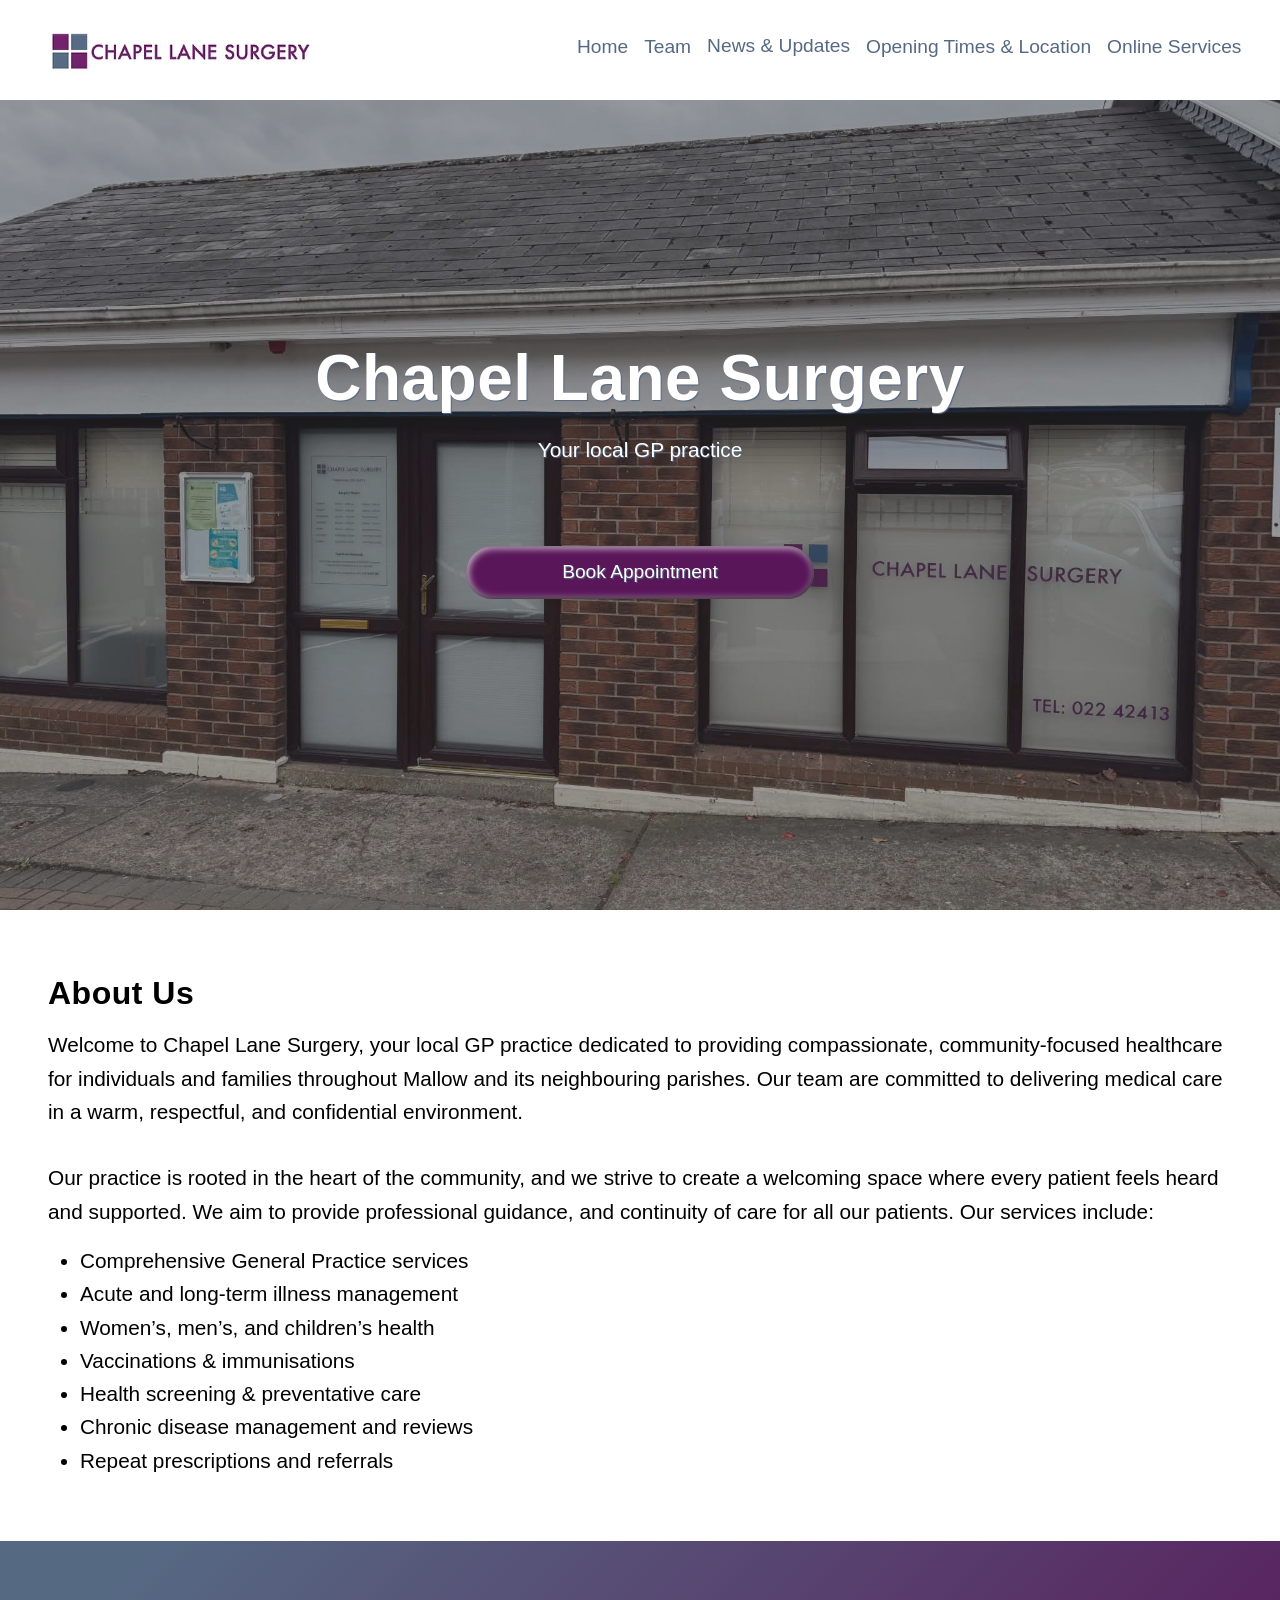
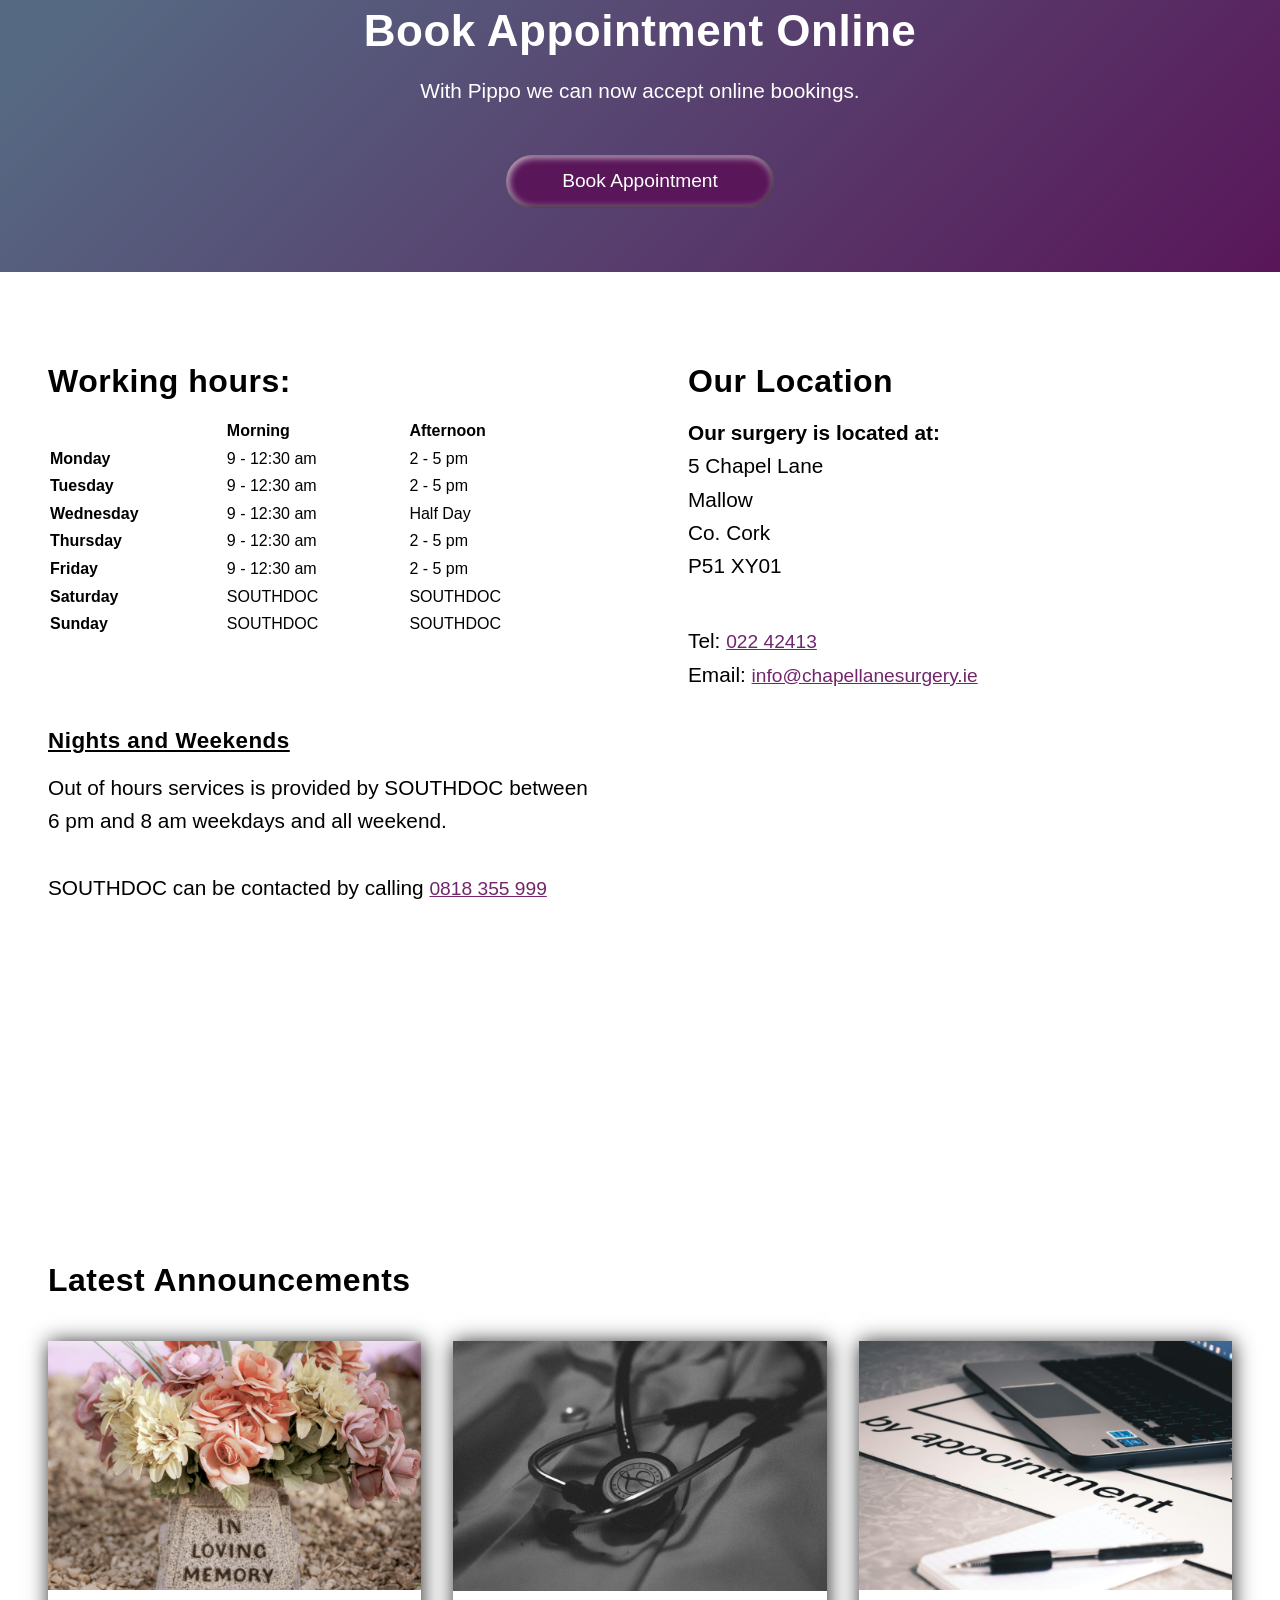
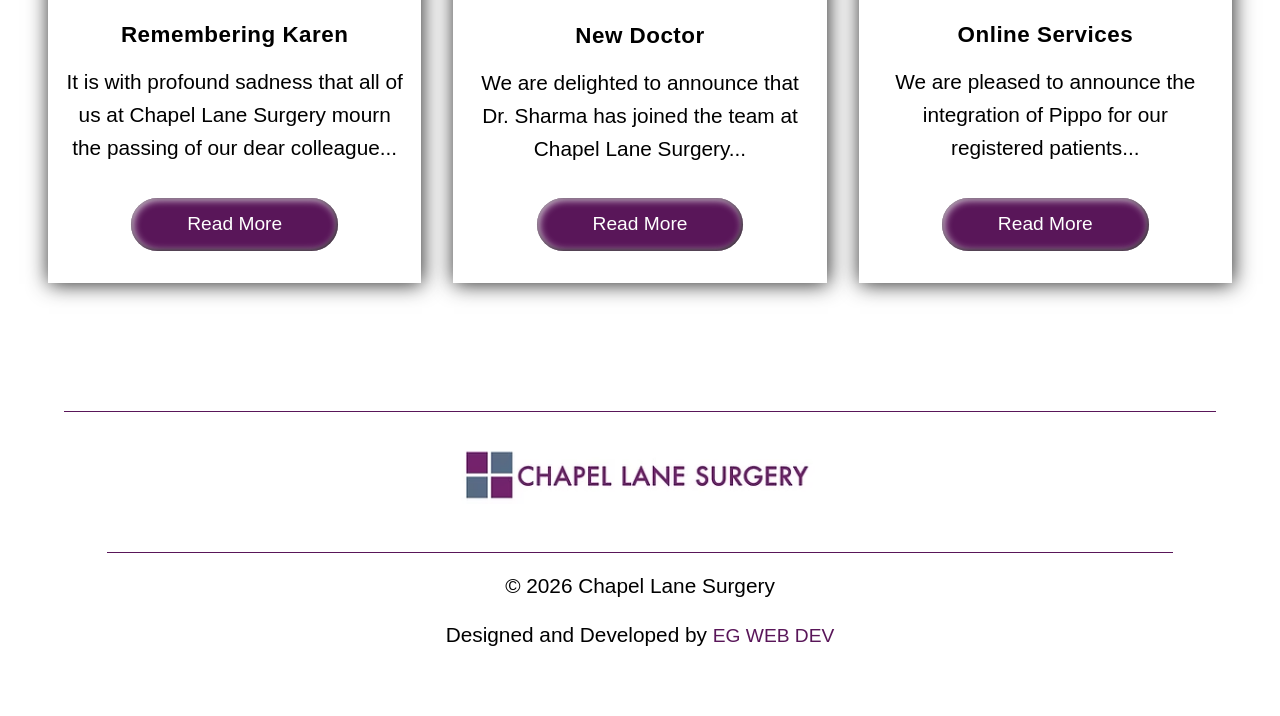
==== index.html @ 1256670a "Chapel Lane Surgery Demo" ====
<!DOCTYPE html>
<html lang="en">
    <head>

        <meta charset="UTF-8">
        <meta name="viewport" content="width=device-width, initial-scale=1.0">
        <meta name="description" content="">

        <!-- Open Graph / Social Preview -->
        <meta property="og:title" content="Chapel Lane Surgery | Home">
        <meta property="og:description" content="">
        <meta property="og:image" content="">
        <meta property="og:url" content="">
        <meta property="og:type" content="website">

        <link rel="icon" type="image/x-icon" href="">

        <link rel="canonical" href="" />
        
        <title>Chapel Lane Surgery | Mallow</title>

        <link rel="stylesheet" href="styles.css">
        <script src="/scripts/nav.js" defer></script>
        
        <!-- cookieyes banner --> 
         <script id="cookieyes" type="text/javascript" src="https://cdn-cookieyes.com/client_data/cb55a42185358881bd622efcc447b700/script.js"></script> 

    </head>

    <body>
        <header class="site-nav">

            <div class="site-nav__container container">
                
                <a href="/" class="site-nav__brand">
                    <img class="site-nav__logo" src="/assets/logos/cl-logo.avif" alt="Chapel Lane Surgery Logo">
                </a>

                <nav class="site-nav__links" id="primary-navigation" aria-label="Primary navigation">
                    <ul>
                        <li><a href="/">Home</a></li>
                        <li><a href="/team/">Team</a></li>
                        <li class="has-submenu">
                            <a href="#">News & Updates</a>
                            <button class="submenu-toggle" aria-expanded="false" aria-controls="lifestyle-submenu">
                                <span class="submenu-arrow" aria-hidden="true">▾</span>
                                <span class="sr-only">Toggle News and Updates submenu</span>
                            </button>
                            <ul class="sub-menu" id="lifestyle-submenu">
                                <li><a href="#">Remembering Karen</a></li>
                                <li><a href="#">New Doctor</a></li>
                                <li><a href="#">Patient Information & Resources</a></li>
                            </ul>
                        </li>
                        <li><a href="#">Opening Times & Location</a></li>
                        <li><a href="#">Online Services</a></li>
                    </ul>
                </nav>

                <button class="site-nav__toggle" aria-label="Toggle navigation" aria-controls="primary-navigation" aria-expanded="false"> 
                    <span></span>
                    <span></span>
                    <span></span>
                </button>

            </div>
            <div class="site-nav__overlay" aria-hidden="true"></div>
        
        </header>

        <main>
            <!--------------------------------------------------------------- HERO ------------------------------------------------------------------>
            <section class="hero-section section">
                <img src="/assets/images/cls-hero.jpg" alt="Chapel Lane Surgery Background Image">
                <div class="hero-overlay"></div>
                <div class="hero-content container">
                    <h1>Chapel Lane Surgery</h1>
                    <p>Your local GP practice</p>
                    <div class="hero-buttons">
                        <a class="primary-btn" href="#">Book Appointment</a>
                    </div>
                </div>
            </section>

            <section class="section content">
                <div class="container">

                    <h3>About Us</h3>

                    <p>
                        Welcome to Chapel Lane Surgery, your local GP practice dedicated to providing compassionate, community-focused healthcare for individuals and families throughout Mallow and its neighbouring parishes. Our team are committed to delivering medical care in a warm, respectful, and confidential environment.
                        <br><br>
                        Our practice is rooted in the heart of the community, and we strive to create a welcoming space where every patient feels heard and supported. We aim to provide professional guidance, and continuity of care for all our patients.  Our services include: 
                    </p>

                    <ul>
                        <li>Comprehensive General Practice services</li>
                        <li>Acute and long-term illness management</li>
                        <li>Women’s, men’s, and children’s health</li>
                        <li>Vaccinations & immunisations</li>
                        <li>Health screening & preventative care</li>
                        <li>Chronic disease management and reviews</li>
                        <li>Repeat prescriptions and referrals</li>
                    </ul>

                </div>
            </section>

            <section class="section cta">
                <div class="container">
                    <h2>Book Appointment Online</h2>
                    <p>With Pippo we can now accept online bookings.</p>
                    <a class="primary-btn" href="#">Book Appointment</a>
                </div>
            </section>

            <section class="section time-place">
                <div class="container">

                    <div class="hours">
                        <br>
                        <h3>Working hours:</h3>

                        <table>
                            <tr>
                                <th></th>
                                <th>Morning</th>
                                <th>Afternoon</th>
                            </tr>
                            <tr>
                                <th>Monday</th>
                                <td>9 - 12:30 am</td>
                                <td>2 - 5 pm</td>
                            </tr>
                            <tr>
                                <th>Tuesday</th>
                                <td>9 - 12:30 am</td>
                                <td>2 - 5 pm</td>
                            </tr>
                            <tr>
                                <th>Wednesday</th>
                                <td>9 - 12:30 am</td>
                                <td>Half Day</td>
                            </tr>
                            <tr>
                                <th>Thursday</th>
                                <td>9 - 12:30 am</td>
                                <td>2 - 5 pm</td>
                            </tr>
                            <tr>
                                <th>Friday</th>
                                <td>9 - 12:30 am</td>
                                <td>2 - 5 pm</td>
                            </tr>
                            <tr>
                                <th>Saturday</th>
                                <td>SOUTHDOC</td>
                                <td>SOUTHDOC</td>
                            </tr>
                            <tr>
                                <th>Sunday</th>
                                <td>SOUTHDOC</td>
                                <td>SOUTHDOC</td>
                            </tr>
                        </table>

                        <br>

                        <h4 style="text-decoration: underline;">Nights and Weekends</h4>

                        <p>
                            Out of hours services is provided by SOUTHDOC between 6 pm and 8 am weekdays and all weekend. 
                            <br><br>
                            ​SOUTHDOC can be contacted by calling
                            <a href="tel:0818 355 999">0818 355 999</a>
                        </p>

                    </div>

                    <div class="location">
                        <br>
                        <h3>Our Location</h3>

                        <p>
                            <strong>Our surgery is located at:</strong>
                            <br>
                            5 Chapel Lane
                            <br>
                            Mallow
                            <br>
                            Co. Cork
                            <br>
                            P51 XY01
                        </p>
                        <br>
                        <p>
                            Tel: <a href="tel:022 42413">022 42413</a>
                            <br>
                            Email: <a href="mailto:info@chapellanesurgery.ie">info@chapellanesurgery.ie</a>
                        </p>

                        <br>

                        <iframe src="https://www.google.com/maps/embed?pb=!1m18!1m12!1m3!1d9795.115748585513!2d-8.656436821567349!3d52.13834262126197!2m3!1f0!2f0!3f0!3m2!1i1024!2i768!4f13.1!3m3!1m2!1s0x4844b957affeefcd%3A0x4a08fc8b5f318fdd!2sMallow%2C%20Co.%20Cork%2C%20P51%20XY01!5e0!3m2!1sen!2sie!4v1789084413002!5m2!1sen!2sie" 
                        style="border:0;" 
                        allowfullscreen="" 
                        loading="lazy" 
                        referrerpolicy="strict-origin-when-cross-origin"></iframe>
                    </div>
                </div>
            </section>

            <section class="announcments-section section">
                <div class="container">
                    <h3>Latest Announcements</h3>

                    <br>
                    <div class="announcements-flex">
                        <div class="card">
                            <img src="/assets/images/memory.jpg" alt="">
                            <div class="card-text">
                                <h4>Remembering Karen</h4>
                                <p>It is with profound sadness that all of us at Chapel Lane Surgery mourn the passing of our dear colleague...</p>
                                <a class="primary-btn" href="#">Read More</a>
                            </div>
                        </div>
                        <div class="card">
                            <img src="/assets/images/new-doc.jpg" alt="">
                            <div class="card-text">
                                <h4>New Doctor</h4>
                                <p>We are delighted to announce that Dr. Sharma has joined the team at Chapel Lane Surgery...</p>
                                <a class="primary-btn" href="#">Read More</a>
                            </div>
                        </div>
                        <div class="card">
                            <img src="/assets/images/booking.jpg" alt="">
                            <div class="card-text">
                                <h4>Online Services</h4>
                                <p>We are pleased to announce the integration of Pippo for our registered patients...</p>
                                <a class="primary-btn" href="#">Read More</a>
                            </div>
                        </div>
                    </div>
                </div>
            </section>

        </main>

        <footer class="section">
            <div class="container">
                <img src="/assets/logos/cl-logo.avif" alt="">
                
                

                <div class="footer-footnote">
                    <p>© 2026 Chapel Lane Surgery</p>
                    <p>Designed and Developed by <a href="https://eg-webdev.com">EG WEB DEV</a></p>
                </div>
            </div>
        </footer>
    </body>
</html>
---- styles.css ----
/*---------------------------------------------------------- BASE CSS ----------------------------------------------------------------------------------------------------- */

/* ---------------------------- CSS RESET ------------------------------- */
*, *::before, *::after {
    box-sizing: border-box;
}

* {
    margin: 0;
    padding: 0;
}

html {
    scroll-behavior: smooth;
    overflow-x: hidden;
}

body {
    min-height: 100dvh;
    overflow-y: hidden;
}

/* ---------------------------- ELEMENTS ------------------------------- */
img {
    max-width: 100%;
    height: auto;
    display: block;
}

ul, ol {
    list-style: none;
}

h1, h2, h3, h4, h5, h6 {
    text-wrap: balance;
}

a:focus {
    outline: 2px solid #1E1E1E;
    outline-offset: 2px;
}

button {
    cursor: pointer;
    border: none;
    background: none;
    font-family: inherit;
}

/* ---------------------------- FONTS ------------------------------- */

/* =====================
   MANROPE
===================== */

@font-face {
    font-family: "Manrope";
    src: url("../assets/fonts/manrope-extrabold-webfont.woff2") format("woff2");
    font-weight: 800;
    font-style: normal;
    font-display: swap;
}

/* =====================
   INTER
===================== */

@font-face {
    font-family: "Inter";
    src: url("../assets/fonts/inter-regular-webfont.woff2") format("woff2");
    font-weight: 400;
    font-style: normal;
    font-display: swap;
}

@font-face {
    font-family: "Inter";
    src: url("../assets/fonts/inter-medium-webfont.woff2") format("woff2");
    font-weight: 500;
    font-style: normal;
    font-display: swap;
}

@font-face {
    font-family: "Inter";
    src: url("../assets/fonts/inter-semibold-webfont.woff2") format("woff2");
    font-weight: 600;
    font-style: normal;
    font-display: swap;
}

/* ---------------------------- VARIABLES ------------------------------- */
:root {
    /* Updated Colors */
    --color-primary: #566983;       /* Dark Forest Green: Deeper and more refined for headings and main elements */
    --color-secondary: White;     /* Creamy Off-White: A warmer background choice to soften the palette */
    --color-accent: #591659;       /* Muted Antique Gold: Closely matches the logo's metallic gold for buttons and CTAs */
    --color-accent-alt: #72256d;     /* Darker Gold: For a richer, secondary accent */
    --color-section-soft: White;   /* Warm Taupe: A complementary neutral for softer section backgrounds */
    --color-neutral-light: #FFFFFF;  /* Pure White: Main background fallback */
    --color-neutral-dark: #262626;   /* Deep Charcoal: Refined dark text color */
    --color-cards: #bfc7c1;              /* For muted text */

    /* Updated Gradient */
    --gradient-primary: linear-gradient(135deg, #566983 10%, #591659 100%); /* Smooth transition from Forest Green to Antique Gold */

    /* Typography */
    --font-primary: 'Manrope', sans-serif;   /* Used for bold headings and attention-grabbing elements */
    --font-secondary: 'Inter', sans-serif;    /* Used for body text, UI components, and readability */

    --font-weight-regular: 400;
    --font-weight-medium: 500;
    --font-weight-bold: 700;

    /* Font Sizes */
    --fs-h1: 2.8rem;
    --fs-h2: 2.25rem;
    --fs-h3: 1.75rem;
    --fs-h4: 1.5rem;
    --fs-h5: 1.25rem;
    --fs-h6: 1rem;
    --fs-body: 1rem;
    --fs-small: 0.875rem;

    /* Line Heights */
    --lh-h1: 1.2;
    --lh-h2: 1.3;
    --lh-h3: 1.35;
    --lh-body: 1.6;

    /* Letter Spacing */
    --ls-heading: 0.5px;
    --ls-body: 0px;

    /* Layout / UI */
    --container-width: 1920px;
    --container-padding: 1rem;
    --section-heading-padding: 1rem;
    --radius: 45px;
    --small-radius: 10px;
    --shadow: 1px 1px 5px rgba(0,0,0,0.2);


    /* Layering */
    --layer-base: 1;
    --layer-nav: 100;
    --layer-overlay: 200;
    --layer-toggle: 300;
    --layer-menu: 250;

    /* Section spacing */
    --space-section: 3rem;
    --space-section-lg: 6rem;

    --section-heading-padding: 1rem;

    /* UI */
    --header-height: 100px;
    --logo-size: 120px;
    --icon-size: 84px;

    /* Transitions */
    --transition-fast: 0.2s ease;
    --transition-medium: 0.3s ease;
    --transition-slow: 0.5s ease;
}

/* ---------------------------- TYPOGRAPHY ------------------------------- */
body {
    font-family: var(--font-secondary);
    font-weight: var(--font-weight-regular);
    font-size: var(--fs-body);
    line-height: var(--lh-body);
    letter-spacing: var(--ls-body);
    color: var(--color-text);
    background-color: var(--color-main-bg);
    padding-top: var(--header-height);
}

h1,h2,h3,h4,h5,h6 {
    font-family: var(--font-primary);
    font-weight: var(--font-weight-bold);
    line-height: 1.2;
    letter-spacing: var(--ls-heading);
    color: var(--color-text);
    margin-bottom: 1rem;
}

p {
    margin-bottom: 1rem;
}

h1 {
    font-size: var(--fs-h1);
}

h2 {
    font-size: var(--fs-h2);
}

h3 {
    font-size: var(--fs-h3);
}

h4 {
    font-size: var(--fs-h4);
}

h5 {
    font-size: var(--fs-h5);
}

p {
    font-size: var(--fs-body);
}

ul {
    font-size: var(--fs-body);
}

li {
    font-size: var(--fs-body);
}

.sub-text {
    color: var(--color-text-muted);
    font-size: var(--fs-h5);
    font-family: var(--font-secondary);
}

/* ---------------------------- LAYOUT SYSTEM ------------------------------- */

/* Horizontal container ONLY */
.container {
    width: 100%;
    max-width: var(--container-width);
    margin-inline: auto;
    padding-inline: var(--container-padding);
}

/* Vertical spacing (sections) */
.section {
    padding-block: var(--space-section);
}

.section-lg {
    padding-block: var(--space-section-lg);
}

/* Section headings */
.section-heading {
    margin-bottom: var(--section-heading-padding);
}

/* Header height */
header {
    height: var(--header-height);
}

/* ---------------------------- IMAGES ------------------------------- */
img {
    display: block;
    max-width: 100%;
}

/* ---------------------------- UTILITIES ------------------------------- */
.flex {
    display: flex;
}

.flex-center {
    display: flex;
    align-items: center;
    justify-content: center;
}

.text-center {
    text-align: center;
}

.section.content ul{
    list-style: disc;
    margin-left: 2rem;
}

/* ---------------------------- RESPONSIVE ------------------------------- */

/* Tablet */
@media (min-width: 768px) {
    :root {
        --container-padding: 2rem;
        --space-section: 5rem;
        --space-section-lg: 7rem;

        --fs-h1: 3.5rem;
        --fs-h2: 2.5rem;
        --fs-h3: 2rem;
    }

    a {
        font-size: 1.1rem;
    }

    p {
        font-size: 1.2rem;
    }
}

/* Desktop */
@media (min-width: 1024px) {
    :root {
        --container-padding: 3rem;
        --space-section: 4rem;
        --space-section-lg: 8rem;

        --fs-h1: 4rem;
        --fs-h2: 2.75rem;
        --fs-h3: 2rem;
        --fs-h4: 1.4rem;
    }

    a {
        font-size: 1.2rem;
    }

    p, li {
        font-size: 1.3rem;
    }
}

/* Large screens */
@media (min-width: 1440px) {
    :root {
        --container-padding: 4rem;
    }

    h1 { font-size: 4.5rem; }
    h2 { font-size: 3rem; }
    h3 { font-size: 2.5rem; }

    a { font-size: 1.6rem; }
    p,li { font-size: 1.4rem; }
}

@media (min-width: 1920px) {
    :root {
        --container-padding: 0;
        --container-width: 1600px;
    }

    h1 { font-size: 4.5rem; }
    h2 { font-size: 3rem; }
    h3 { font-size: 2rem; }
    h4 {font-size: 1.8rem;}

    a { font-size: 1.6rem; }
    p,li { font-size: 1.4rem; }
}

/* Mobile utilities */
@media (max-width: 767px) {
    .flex {
        flex-direction: column;
    }
}

/* ================================================================   COMPONENTS CSS ================================================================================= */

/* --------------------- Buttons ------------------- */

.primary-btn {
    background: var(--color-accent);
    color: var(--color-neutral-light);
    cursor: pointer;
    
    min-width: 170px;

    padding: 0.7rem 3.5rem;

    text-align: center;
    text-decoration: none;
    font-weight: var(--font-weight-medium);
    
    border-radius: var(--radius);

    box-shadow: inset -1px -1px 4px var(--color-neutral-dark),
    inset 1px 1px 8px var(--color-neutral-light);

    transition: background var(--transition-medium), scale var(--transition-medium), color var(--transition-medium) ;
}

.primary-btn:hover {
    background: var(--color-primary);
    scale: 1.1;
    color: var(--color-neutral-light);
}


.shop-btn {
    background: var(--color-primary);
    color: var(--color-neutral-light);
    
    

    padding: 0.7rem 3.5rem;

    text-align: center;
    text-decoration: none;
    font-weight: var(--font-weight-medium);
    
    border-radius: var(--radius);

    box-shadow: inset -1px -1px 4px var(--color-neutral-dark),
    inset 1px 1px 8px var(--color-neutral-light);

    transition: background var(--transition-medium), scale var(--transition-medium), color var(--transition-medium) ;
}

.shop-btn:hover {
    background: var(--color-accent);
    scale: 1.1;
    color: var(--color-neutral-dark);
}

/* --------------------- CTA ------------------- */

section.cta {
    background: var(--gradient-primary);
}

.cta div {
    display: flex;
    flex-direction: column;
    align-items: center;
    margin: 0 auto;
    text-align: center;
    color: white;
}

.cta div p{
    padding-bottom: 2rem;
}

/* --------------------- Table ------------------- */

table {
    width: 100%;
}

table th {
    text-align: left;
}

.location iframe {
    width: 100%;
    height: 20rem;
}

body a {
    color: #72256d;
}

/* --------------------- Announcments ------------------- */

.announcements-flex {
    display: grid;
    grid-template-columns: repeat(1, 1fr);
    flex-direction: column;
    gap: 2rem;
}

.card {
    display: flex;
    flex-direction: column;
    gap: 1rem;
    border: 0px solid #1E1E1E ;
    box-shadow: 1px 1px 20px #262626;
}

.card img {
    height: 250px;
    width: 100%;
    object-fit: cover;
}

.card-text {
    display: flex;
    flex-direction: column;
    padding: 1rem;
    text-align: center;
    padding-bottom: 2rem;
    flex-grow: 1; /* Fills the remaining card space */
    height: 100%;
}

.card-text .primary-btn {
    margin-top: auto; /* Pushes the button to the bottom */
    align-self: center; /* Adjust to center or stretch if preferred */
}

.card-text p {
    padding-bottom: 1rem;
}


@media(min-width: 1024px) {
    .announcements-flex{
        grid-template-columns: repeat(3, 1fr);
    }

    .time-place .container{
        display: flex;
        flex-direction: row;
        gap: 6rem;
    }

    .hours {
        display: flex;
        flex-direction: column;
        flex: 1;
    }

    .hours h4 {
        padding-top: 4rem;
    }

    .location {
        display: flex;
        flex-direction: column;
        flex: 1;
    }

    .location iframe {
        width: 80%;
        height: 25rem;
    }
}


/* ================================================================   NAV CSS ================================================================================= */



.site-nav {
    position: fixed;
    top: 0;
    left: 0;
    z-index: var(--layer-nav);
    background: var(--color-secondary);
    display: flex;
    width: 100%;
}

.site-nav__container {
    display: flex;
    justify-content: space-between;
    align-items: center;
    width: 100%;
    max-width: 1600px;
    margin-inline: auto;
    padding-inline: clamp(1rem, 3vw, 4rem);
}


/* -------------------------
   LOGO
------------------------- */
.site-nav__logo {
    height: 45px;
    width: auto;
}

/* ================= NAV STATE ================= */
body.open-nav {
    overflow: hidden;
}

/* -------------------------
   NAV PANEL (MOBILE)
------------------------- */
.site-nav__links {
    position: fixed;
    top: 0;
    right: 0;

    width: 70%;
    height: 100dvh;

    display: flex;
    flex-direction: column;


    background: var(--color-secondary);

    will-change: transform;
    transform: translateX(100%);
    opacity: 0;
    visibility: hidden;
    pointer-events: none;

    transition: transform var(--transition-medium),
                opacity var(--transition-medium),
                visibility 0s;

    z-index: var(--layer-menu);

    /* ADD THESE */
    overflow-y: auto;
    -webkit-overflow-scrolling: touch;
    overscroll-behavior: contain;

    padding-bottom: 4rem;
}

.site-nav__links ul {
    display: flex;
    flex-direction: column;
    gap: 1rem;
    width: 100%;
    align-items: flex-start;
    padding-left: 2rem;
    padding-top: 8rem;
}



/* OPEN STATE */
.site-nav.open-nav .site-nav__links {
    transform: translateX(0);
    opacity: 1;
    visibility: visible;
    pointer-events: auto;
}

.site-nav__links a:focus-visible {
    outline: 2px solid #fff;
    outline-offset: 4px;
}

.site-nav__links a {
    color: var(--color-accent);
    text-decoration: none;
    transition: opacity 0.2s ease;
    font-weight: 500;
}

.site-nav__links > ul > li {
    border-bottom: 1px solid var(--color-neutral-dark);
    padding-bottom: 0.5rem;
    width: 90%;
}

.site-nav__links .sub-menu li {
    border-bottom: 1px solid var(--color-accent-alt);
    padding-bottom: 0.5rem;
    /* Move the whole item 2rem from the left */
    margin-left: 2rem; 
    /* Shrink the width so the border stops 2rem from the right */
    width: calc(100% - 2rem);
}

.site-nav__links .sub-menu li:last-child {
    border-bottom: none;
}

.site-nav__links li:last-child {
    border-bottom: none;
}

.site-nav__links a:hover {
    opacity: 0.7;
    color: var(--color-accent-alt);
}

/* -------------------------
   OVERLAY
------------------------- */
.site-nav__overlay {
    position: fixed;
    inset: 0;

    background: rgba(0, 0, 0, 0.4);

    opacity: 0;
    visibility: hidden;
    pointer-events: none;

    transition: opacity var(--transition-medium),
                visibility 0s;

    z-index: var(--layer-overlay);
}

.site-nav.open-nav .site-nav__overlay {
    opacity: 1;
    visibility: visible;
    pointer-events: auto;
}

/* -------------------------
   HAMBURGER BUTTON
------------------------- */
.site-nav__toggle {
    position: relative;

    display: flex;
    flex-direction: column;
    gap: 0.5rem;
    transform-origin: center;

    z-index: var(--layer-toggle);
}

.site-nav__toggle span {
    height: 3px;
    width: 32px;
    background-color: var(--color-accent-alt);
    transition: transform 0.3s ease,
                opacity 0.3s ease,
                background-color 0.3s ease;
}

.site-nav.open-nav .site-nav__toggle span:nth-child(1) {
    transform: translateY(11px) rotate(-45deg);
    background-color: var(--color-accent);
}

.site-nav.open-nav .site-nav__toggle span:nth-child(2) {
    transform: scale(0);
    opacity: 0;
}

.site-nav.open-nav .site-nav__toggle span:nth-child(3) {
    transform: translateY(-11px) rotate(45deg);
    background-color: var(--color-accent);
}

/* ----------------------------------------------------------------------- SUBMENU ---------------------------------------------------------------- */

/* Make the li a positioning context so the button sits beside the link */
.site-nav__links .has-submenu {
    position: relative;
}

.site-nav__links .has-submenu > a {
    display: inline-block;
}

/* The toggle button, placed on the right */
.submenu-toggle {
    position: absolute;
    top: 0;
    right: 0;

    background: none;
    border: none;
    padding: 0.5em 1em;
    cursor: pointer;
    display: flex;
    align-items: center;
    justify-content: center;
}

.submenu-arrow {
    display: inline-block;
    font-size: 2.1rem;
    transition: transform 0.25s ease;
    color: var(--color-accent);
    padding: 0;
    margin: -1rem 0 0 0;
}

/* Rotate arrow when expanded */
.submenu-toggle[aria-expanded="true"] .submenu-arrow {
    transform: rotate(180deg);
}

/* Submenu collapsed by default */
.site-nav__links .sub-menu {
    list-style: none;
    margin: 0;
    padding: 0;
    max-height: 0;
    overflow: hidden;
    transition: max-height 0.3s ease;
}

/* Expanded state */
.site-nav__links .sub-menu.is-open {
    max-height: 600px; /* large enough to fit all items */
    padding-top: 1rem;
}

/* Visually hidden helper text for the button label */
.sr-only {
    position: absolute;
    width: 1px;
    height: 1px;
    padding: 0;
    margin: -1px;
    overflow: hidden;
    clip: rect(0, 0, 0, 0);
    white-space: nowrap;
    border: 0;
}


@media (max-width: 768px) {

    /* Remove last decor line from the menu */
    .site-nav__links li:last-child a::after {
    display: none;
    }

}

@media (min-width: 1024px) {


    .site-nav__toggle {
        display: none;
    }

    /* RESET MOBILE MENU INTO DESKTOP NAV */
    .site-nav__links {
        position: static;
        transform: none;
        opacity: 1;
        visibility: visible;
        pointer-events: auto;

        width: auto;
        height: auto;

        background: transparent;

        justify-content: flex-end;
        align-items: center;
    }

    .site-nav__links ul {
        flex-direction: row;
        gap: 1rem;
    }


    /* disable overlay on desktop */
    .site-nav__overlay {
        display: none;
    }

    /* underline animation */

    .site-nav__links a {
        position: relative;
        color: var(--color-primary);

        transition: opacity 0.2s ease;
    }

    .site-nav__links a::after {
        content: "";

        position: absolute;
        left: 0;
        bottom: -12px;

        width: 100%;
        height: 2px;

        background-color: var(--color-accent);

        transform: scaleX(0);
        transform-origin: left;

        transition: transform 0.3s ease;
    }

    .site-nav__links a:hover::after,
    .site-nav__links a:focus-visible::after,
    .site-nav__links a.active::after {
        transform: scaleX(1);
    }

    /* Desktop doesn't need the click-to-expand arrow — hover handles it */
    .submenu-toggle {
        display: none;
    }

    .site-nav__links {
        overflow: visible;
        -webkit-overflow-scrolling: auto;
        overscroll-behavior: auto;
    }

    /* Undo the mobile min-height/flex centering trick — it was only
       needed to make room for the arrow button + separator line */
    .site-nav__links .has-submenu {
        min-height: auto;
        display: flex;
        align-items: center;
    }

    /* Turn the submenu into a dropdown instead of an inline accordion */
    .site-nav__links .sub-menu {
        position: absolute;
        top: 100%;
        left: 0;

        width: 460px;
        max-height: none;
        overflow: visible;

        flex-direction: column;
        gap: 1rem;

        background: var(--color-secondary);
        padding: 0.5rem 0;
        box-shadow: 0 12px 24px rgba(0, 0, 0, 0.18);

        opacity: 0;
        visibility: hidden;
        pointer-events: none;
        transform: translateY(8px);

        transition: opacity 0.25s ease,
                    transform 0.25s ease,
                    visibility 0s linear 0.25s;

        z-index: 20;
    }

    /* Show on hover OR keyboard focus within the item */
    .site-nav__links .has-submenu:hover .sub-menu,
    .site-nav__links .has-submenu:focus-within .sub-menu {
        opacity: 1;
        visibility: visible;
        pointer-events: auto;
        transform: translateY(0);

        transition: opacity 0.25s ease,
                    transform 0.25s ease,
                    visibility 0s linear 0s;
    }

    /* Dropdown items don't need mobile's deep indent */
    .site-nav__links .sub-menu li a {
        padding-left: 1.5rem;
        padding-right: 1.5rem;
    }

    /* Specifically for the last menu item (Shop) */
        .site-nav__links > ul > li:last-child .sub-menu {
            left: -11rem;
            right: 0;
        }

    .site-nav__links > ul > li {
        border-bottom: none;
    }

    .site-nav__links .sub-menu li {
        border-bottom: none;
    }

    .site-nav__links ul > li {
        width: auto;
        flex: none; /* prevents flex-grow/shrink from squeezing items */
    }

    .site-nav__links a {
        white-space: nowrap; /* belt-and-braces: never wrap link text */
    }

    .site-nav__links ul {
        padding-top: 4rem;
        align-items: center; /* vertically center items within the row */
    }
}



@media (min-width: 1440px) { 

    .site-nav__links ul {
        gap: 1.5rem;
    }

    .site-nav__logo {
        height: 60px;
        width: auto;
    }
}

@media (min-width: 1920px) { 
    
    .site-nav__links ul {
        gap: 2.5rem;
    }

    .site-nav__logo {
        height: 70px;
        width: auto;
    }

    header {
        padding: 4rem 0;
    }

    .site-nav__container {
        padding-inline: var(--container-padding);
    }

}

/* ================================================================  FOOTER ================================================================================= */

footer {
    background: var(--color-neutral-light);
}

footer::before,
.footer-footnote::before {
    content: "";
    display: block;
    height: 1px;
    width: 90%;
    background-color: var(--color-accent);
    margin: 0 auto;
}

footer .container {
    display: flex;
    flex-direction: column;
    justify-content: center;
    text-align: center;
    gap: 1rem;
}

footer img {
    height: 60px;
    width: auto;
    margin: 2rem auto;
}

.footer-list-wrapper a,
.footer-footnote a {
    text-decoration: none;
    color: var(--color-accent);

    transition: color var(--transition-medium);
}

.footer-list-wrapper a:hover,
.footer-footnote a:hover {

    color: var(--color-primary);
} 

.footer-footnote {
    display: flex;
    flex-direction: column;
    gap: 1rem;
}

.footer-footnote p {
    margin-bottom: 0;
    color: var(--color-text);
}

.footnote-links {
    display: flex;
    flex-direction: row;
    align-items: center;
    justify-content: center;
    gap: 0.5rem;
}

/* ================================================================  HERO CSS ================================================================================= */

.hero-section.section {
    padding: 0;
}

.hero-content .container {
    padding: 0;
}

.hero-section {
    position: relative;
}

.hero-section img {
    position: relative;
    width: 100%;
    height: 90dvh;
    object-fit: cover;
    z-index: 0;
}

.hero-overlay {
    inset: 0;
    position: absolute;
    background-color: rgba(56, 52, 56, 0.486);
    
    top: 0;
    left: 0;

    z-index: 1;
}

.hero-content h1 {
    color: var(--color-neutral-light);
}

.hero-content {
    position: absolute;
    top: 15rem;

    text-align: center;

    display: flex;
    flex-direction: column;
    
    color: var(--color-secondary);
    width: 100%;
    text-shadow: 1px 1px 1px var(--color-primary);

    z-index: 2;
}

.hero-content p {
    padding-bottom: 4rem;
    color: var(--color-neutral-light);
}

.hero-buttons {
    display: flex;
    flex-direction: row;
    gap: 1rem;
    justify-content: center;
}

@media(min-width: 768px) {
    .hero-buttons {
        gap: 4rem;
    }

    .hero-buttons a {
        padding: 0.7rem 6rem;
    }
}

@media(min-width: 1920px) {
    .hero-content.container {
        max-width: 100%;
        align-items: center;
        justify-content: center;
    }

    .hero-buttons a {
        min-width: 350px;
    }
}
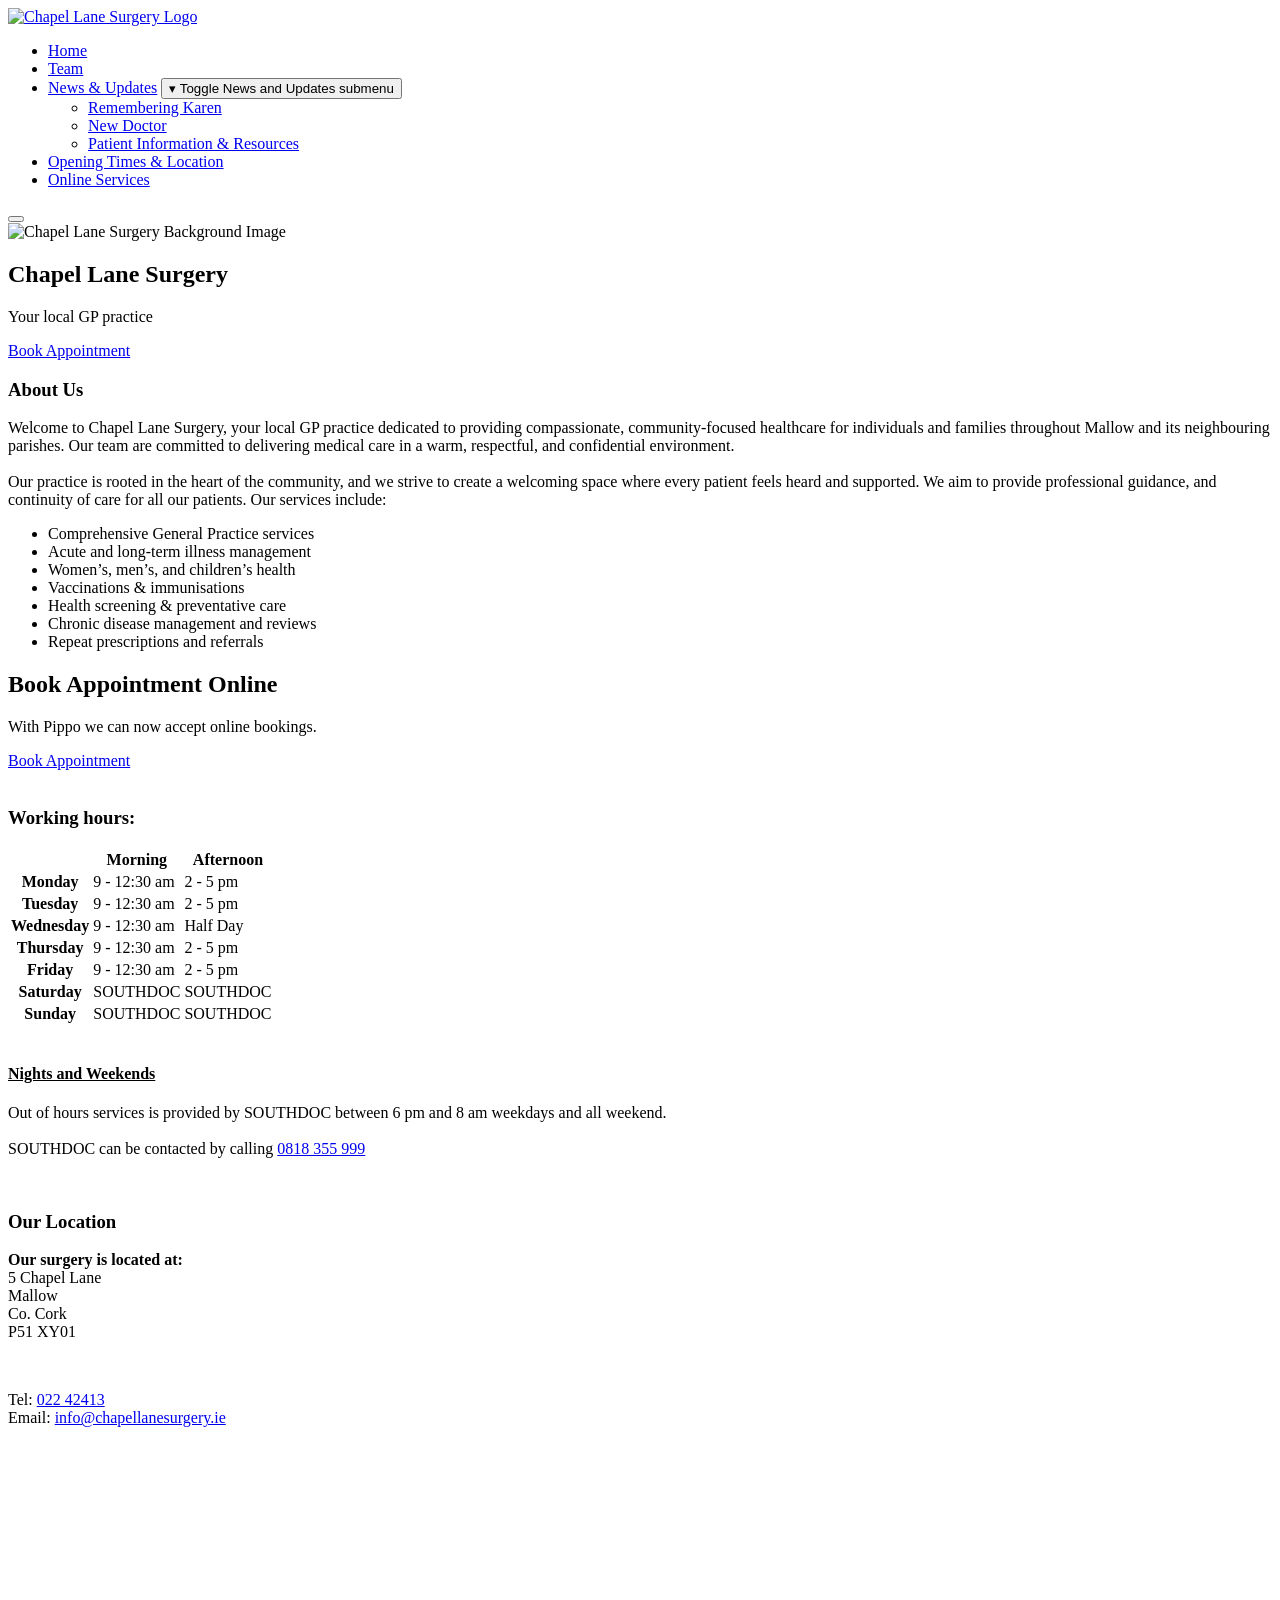
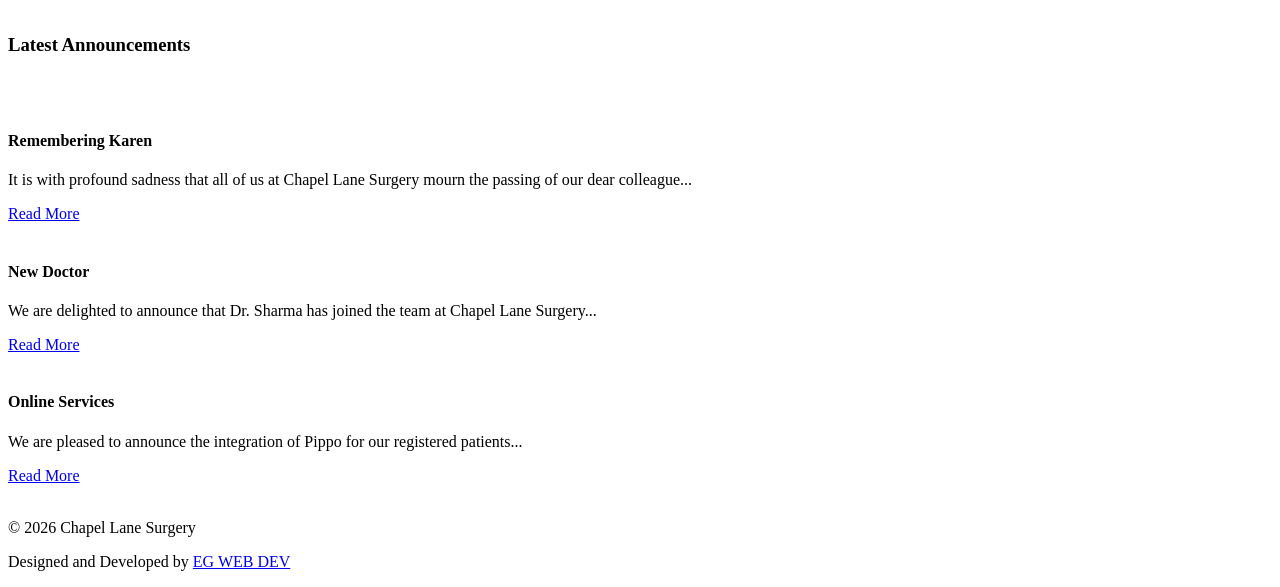
==== commit 077ae709: "added aboslute paths" ====
--- a/index.html
+++ b/index.html
@@ -19,8 +19,8 @@
         
         <title>Chapel Lane Surgery | Mallow</title>
 
-        <link rel="stylesheet" href="styles.css">
-        <script src="/scripts/nav.js" defer></script>
+        <link rel="stylesheet" href="../ChapelLaneSurgery/styles.css">
+        <script src="../ChapelLaneSurgery/scripts/nav.js" defer></script>
         
         <!-- cookieyes banner --> 
          <script id="cookieyes" type="text/javascript" src="https://cdn-cookieyes.com/client_data/cb55a42185358881bd622efcc447b700/script.js"></script> 
@@ -32,14 +32,14 @@
 
             <div class="site-nav__container container">
                 
-                <a href="/" class="site-nav__brand">
-                    <img class="site-nav__logo" src="/assets/logos/cl-logo.avif" alt="Chapel Lane Surgery Logo">
+                <a href="#" class="site-nav__brand">
+                    <img class="site-nav__logo" src="../ChapelLaneSurgery/assets/logos/cl-logo.avif" alt="Chapel Lane Surgery Logo">
                 </a>
 
                 <nav class="site-nav__links" id="primary-navigation" aria-label="Primary navigation">
                     <ul>
                         <li><a href="/">Home</a></li>
-                        <li><a href="/team/">Team</a></li>
+                        <li><a href="../ChapelLaneSurgery/team/">Team</a></li>
                         <li class="has-submenu">
                             <a href="#">News & Updates</a>
                             <button class="submenu-toggle" aria-expanded="false" aria-controls="lifestyle-submenu">
@@ -71,7 +71,7 @@
         <main>
             <!--------------------------------------------------------------- HERO ------------------------------------------------------------------>
             <section class="hero-section section">
-                <img src="/assets/images/cls-hero.jpg" alt="Chapel Lane Surgery Background Image">
+                <img src="../ChapelLaneSurgery/assets/images/cls-hero.jpg" alt="Chapel Lane Surgery Background Image">
                 <div class="hero-overlay"></div>
                 <div class="hero-content container">
                     <h1>Chapel Lane Surgery</h1>
@@ -217,7 +217,7 @@
                     <br>
                     <div class="announcements-flex">
                         <div class="card">
-                            <img src="/assets/images/memory.jpg" alt="">
+                            <img src="../ChapelLaneSurgery/assets/images/memory.jpg" alt="">
                             <div class="card-text">
                                 <h4>Remembering Karen</h4>
                                 <p>It is with profound sadness that all of us at Chapel Lane Surgery mourn the passing of our dear colleague...</p>
@@ -225,7 +225,7 @@
                             </div>
                         </div>
                         <div class="card">
-                            <img src="/assets/images/new-doc.jpg" alt="">
+                            <img src="../ChapelLaneSurgery/assets/images/new-doc.jpg" alt="">
                             <div class="card-text">
                                 <h4>New Doctor</h4>
                                 <p>We are delighted to announce that Dr. Sharma has joined the team at Chapel Lane Surgery...</p>
@@ -233,7 +233,7 @@
                             </div>
                         </div>
                         <div class="card">
-                            <img src="/assets/images/booking.jpg" alt="">
+                            <img src="../ChapelLaneSurgery/assets/images/booking.jpg" alt="">
                             <div class="card-text">
                                 <h4>Online Services</h4>
                                 <p>We are pleased to announce the integration of Pippo for our registered patients...</p>
@@ -248,7 +248,7 @@
 
         <footer class="section">
             <div class="container">
-                <img src="/assets/logos/cl-logo.avif" alt="">
+                <img src="../ChapelLaneSurgery/assets/logos/cl-logo.avif" alt="">
                 
                 
 
